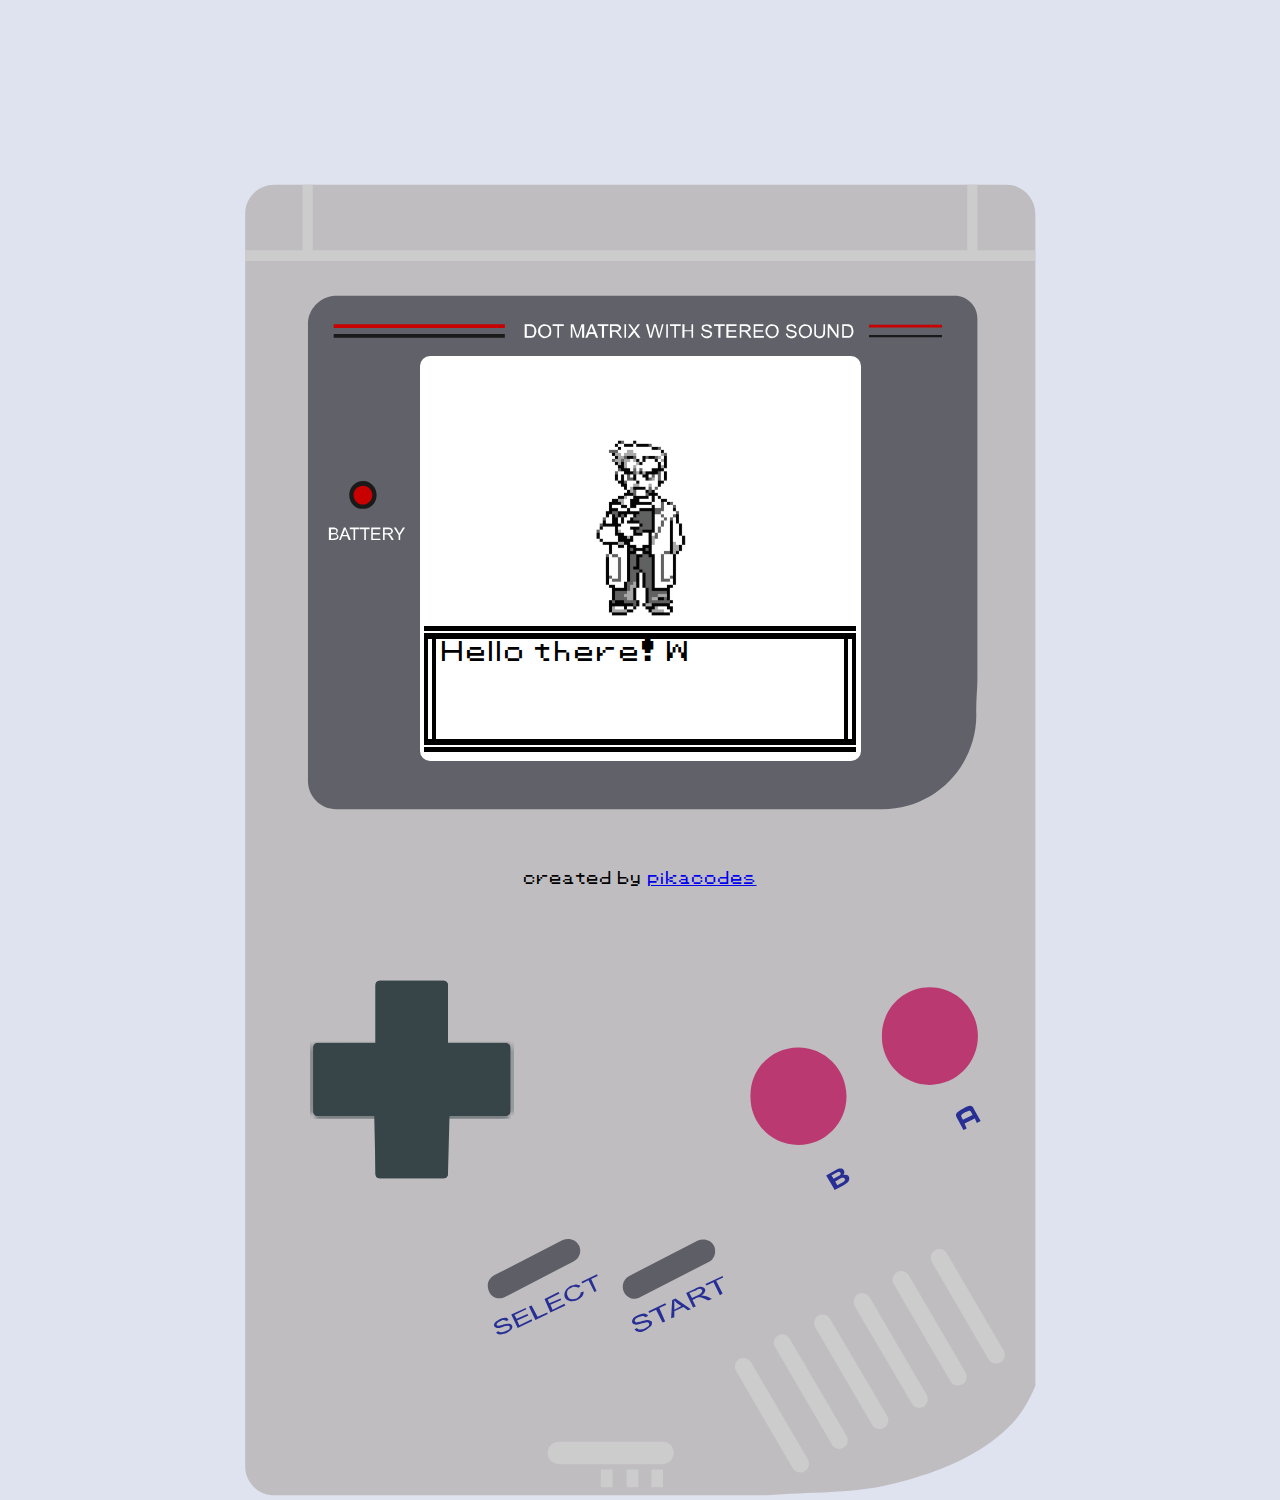
==== pokemon-quiz/index.html @ 75be89a3 "Add files via upload" ====
<!DOCTYPE html>
<html lang="en">

<head>
    <meta charset="UTF-8">
    <meta http-equiv="X-UA-Compatible" content="IE=edge">
    <meta name="viewport" content="width=device-width, initial-scale=1.0">
    <meta name="description" content="Perfect Pokémon Match Quiz - Find out which Gen 1 Pokémon best suits your personality!">
    <meta property="og:title" content="Perfect Pokémon Match Quiz!">
    <meta property="og:description" content="Find out which of the 151 Gen 1 Pokémon best suits your personality!">
    <meta property="og:type" content="website">
    <meta property="og:url" content="https://pikacodes.io/pokemon-quiz">
    <meta property="og:image" content="./assets/pokemon-thumb.jpg">
    <meta property="twitter:image" content="./assets/pokemon-thumb.jpg">
    <meta property="twitter:title" content="Take the Pokémon Match Personality Quiz">
    <title>Pokémon Match Quiz</title>
    <link rel="stylesheet" href="../style.css">
</head>

<body>
    <div class="gameboy-container">
        <svg version="1.2" xmlns="http://www.w3.org/2000/svg" viewBox="0 0 151 246" class="gameboy">
            <title>Gameboy</title>
            <defs>
                <image width="38" height="15" id="img1"
                    href="[data-uri]" />
            </defs>
            <style>
                .s0 {
                    fill: #bfbdc0
                }

                .s1 {
                    fill: #616169
                }

                .s2 {
                    fill: #cccccc
                }

                .s3 {
                    fill: #5e5e66
                }

                .s4 {
                    fill: #bb3971
                }

                .s5 {
                    fill: #374549
                }

                .s6 {
                    fill: #1a1a1a
                }

                .s7 {
                    fill: #c80000
                }

                .s8 {
                    fill: #bfcf04
                }

                .s9 {
                    fill: #ffffff
                }

                .s10 {
                    fill: #272f95
                }
            </style>
            <g id="layer1">
                <path id="path46" class="s0"
                    d="m7.4 0.9h136.4c3 0 5.4 2.4 5.4 5.4v218.5c-2 4.8-4.1 7.2-7.3 9.7-5.4 4.3-12.3 6.8-19 8.5-7.7 2-15.9 1.5-23.9 2.2h-91.6c-3.1 0-5.5-2.4-5.5-5.4v-233.5c0-3 2.4-5.4 5.5-5.4z" />
                <path id="path48" class="s1"
                    d="m17.7 21.7c-2.4 0.6-4.1 2.7-4.1 5.2v85.1c0 2.9 2.3 5.3 5.3 5.3h101.8c9.7 0 17.5-7.9 17.5-17.6-0.1-2.2 0.2-4.7 0.2-6.8v-67.1c0-2.3-1.9-4.2-4.2-4.2h-114.6c-0.7 0-1.3 0-1.9 0.1z" />
                <path id="path1748" class="s2"
                    d="m12.6 0.9v12.2h-10.7v2h147.3v-2h-10.8v-12.2h-1.9v12.2h-122v-12.2zm118.7 198.4q-0.4 0-0.8 0.2c-0.8 0.5-1 1.4-0.6 2.2l10.6 18.2c0.5 0.7 1.5 1 2.2 0.5 0.8-0.4 1-1.4 0.6-2.2l-10.6-18.1c-0.3-0.5-0.8-0.8-1.4-0.8zm-7.1 4.1q-0.4 0-0.8 0.2c-0.8 0.5-1.1 1.5-0.6 2.2l10.6 18.2c0.5 0.7 1.4 1 2.2 0.5 0.8-0.4 1-1.4 0.6-2.2l-10.6-18.1c-0.3-0.5-0.8-0.8-1.4-0.8zm-7.3 4.1q-0.4 0-0.8 0.2c-0.7 0.5-1 1.5-0.6 2.2l10.7 18.2c0.4 0.8 1.4 1 2.2 0.6 0.7-0.5 1-1.5 0.5-2.3l-10.6-18.1c-0.3-0.5-0.8-0.8-1.4-0.8zm-7.3 4q-0.5 0-0.9 0.2c-0.7 0.5-1 1.5-0.5 2.2l10.6 18.2c0.4 0.7 1.4 1 2.2 0.5 0.8-0.4 1-1.4 0.6-2.2l-10.7-18.1c-0.2-0.5-0.8-0.8-1.3-0.8zm-7.5 3.7q-0.5 0-0.9 0.2c-0.7 0.5-1 1.5-0.5 2.2l10.6 18.2c0.4 0.7 1.4 1 2.2 0.5 0.7-0.4 1-1.4 0.5-2.2l-10.6-18.1c-0.3-0.5-0.8-0.8-1.3-0.8zm-7.3 4.4q-0.4 0-0.8 0.2c-0.8 0.5-1 1.4-0.6 2.2l10.6 18.2c0.5 0.7 1.5 1 2.2 0.5 0.8-0.4 1-1.4 0.6-2.2l-10.6-18.1c-0.3-0.5-0.8-0.8-1.4-0.8zm-34.4 15.6q-0.4 0-0.8 0.1-0.4 0.2-0.7 0.5-0.3 0.3-0.5 0.7-0.1 0.4-0.1 0.8 0 0.4 0.1 0.8 0.2 0.4 0.5 0.7 0.3 0.3 0.7 0.4 0.4 0.2 0.8 0.2h19.3q0.4 0 0.8-0.2 0.4-0.1 0.7-0.4 0.3-0.3 0.4-0.7 0.2-0.4 0.2-0.8 0-0.4-0.2-0.8-0.1-0.4-0.4-0.7-0.3-0.3-0.7-0.5-0.4-0.1-0.8-0.1zm7.8 5.2v3.3h2.2v-3.3zm4.8 0v3.3h2.2v-3.3zm4.6 0v3.3h2.2v-3.3z" />
                <path id="path1736" class="s3"
                    d="m62.1 197.4q-0.5 0-1 0.2l-12.8 6.6c-1.1 0.6-1.5 1.9-0.9 3.1 0.5 1.1 1.9 1.5 3 0.9l12.7-6.6c1.1-0.5 1.6-1.9 1-3-0.4-0.8-1.2-1.2-2-1.2zm25.2 0.1q-0.6 0-1 0.2l-12.8 6.6c-1.1 0.6-1.5 1.9-1 3 0.6 1.2 1.9 1.6 3 1l12.8-6.6c1.1-0.5 1.5-1.9 1-3-0.4-0.8-1.2-1.2-2-1.2z" />
                <path id="button-b" class="s4"
                    d="m105 161.7c-4.9 0-9 4-8.9 9.1-0.1 5 3.9 9.1 8.9 9.1 5 0 9-4.1 9-9.1 0-5-4-9.1-9-9.1z" />
                <path id="button-a" class="s4"
                    d="m129.5 150.5c-4.9 0-9 4.1-8.9 9.1-0.1 5 4 9.1 8.9 9.1 5 0 9-4.1 9-9.1 0-5-4-9.1-9-9.1z" />
                <path id="buttonback" class="s5"
                    d="m27 149.3c-0.5 0-0.8 0.3-0.8 0.8v10.8h-10.8c-0.4 0-0.8 0.4-0.8 0.8v12c0 0.4 0.4 0.8 0.8 0.8h10.8v10.8c0 0.5 0.3 0.8 0.8 0.8h11.9c0.4 0 0.8-0.3 0.8-0.8v-10.8h10.7c0.5 0 0.9-0.4 0.9-0.8v-12c0-0.4-0.4-0.8-0.9-0.8h-10.7v-10.8c0-0.5-0.4-0.8-0.8-0.8z" />
                <path id="inactive-btns" fill-rule="evenodd" class="s5"
                    d="m40.7 160.9h-25.3c-0.4 0-0.8 0.4-0.8 0.8v12c0 0.4 0.4 0.8 0.8 0.8h25.4m-1.1 0h10.7c0.5 0 0.9-0.4 0.9-0.8v-12c0-0.4-0.4-0.8-0.9-0.8h-10.7" />
                <path id="button-up" class="s5"
                    d="m39.7 160.9v-10.8c0-0.5-0.4-0.8-0.8-0.8h-11.9c-0.5 0-0.8 0.3-0.8 0.8v10.8" />
                <path id="button-down" class="s5"
                    d="m39.8 172c0 2.5-13.9-0.9-13.9-0.1l0.3 13.4c0 0.5 0.3 0.8 0.8 0.8h11.9c0.4 0 0.8-0.3 0.8-0.8l0.3-11.2" />
                <use id="bts-filler" href="#img1" x="14" y="160" />
                <path id="Shape 1" class="s5" d="m20 161h26v13h-26z" />
                <path id="path1786" class="s6"
                    d="m18.4 28.7v0.7h31.9v-0.7zm99.8 0.2v0.4h13.6v-0.4zm-94.3 27.2c-1.5 0-2.6 1.2-2.6 2.6 0 1.5 1.1 2.6 2.5 2.6 1.5 0 2.6-1.1 2.6-2.6 0-1.4-1.1-2.6-2.5-2.6z" />
                <path id="path1726" class="s7"
                    d="m18.4 26.9v0.7h31.9v-0.7zm99.8 0.1v0.5h13.6v-0.5zm-94.3 30c-1 0-1.8 0.8-1.8 1.7 0 1 0.8 1.8 1.7 1.8 1 0 1.8-0.8 1.8-1.8 0-0.9-0.8-1.7-1.7-1.7z" />
                <path id="path1724" class="s8"
                    d="m39.2 33h73.7c1.3 0 2.4 1.1 2.4 2.4v67.9c0 1.3-1.1 2.4-2.4 2.4h-73.7c-1.4 0-2.4-1.1-2.4-2.4v-67.9c0-1.3 1-2.4 2.4-2.4z" />
                <path id="path872" fill-rule="evenodd" class="s9"
                    d="m58.2 27c0.3 0.1 0.6 0.3 0.7 0.7 0.1 0.4 0.1 0.9-0.1 1.3-0.3 0.3-0.8 0.5-1.2 0.5-0.4-0.1-0.8-0.4-1-0.8q-0.1-0.2-0.1-0.5c0-0.4 0.1-0.8 0.4-1 0.2-0.2 0.5-0.3 0.8-0.3q0.3 0 0.5 0.1zm42.4 0c0.3 0.1 0.6 0.3 0.7 0.7 0.1 0.4 0.1 0.9-0.2 1.3-0.2 0.3-0.7 0.5-1.2 0.5-0.4-0.1-0.7-0.4-0.9-0.8q-0.1-0.2-0.1-0.5c0-0.4 0.1-0.8 0.4-1 0.2-0.2 0.5-0.3 0.8-0.3q0.2 0 0.5 0.1zm6.2 0c0.3 0.1 0.5 0.3 0.7 0.7 0.1 0.4 0.1 0.9-0.2 1.3-0.2 0.3-0.7 0.5-1.2 0.5-0.4-0.1-0.8-0.4-0.9-0.8q-0.1-0.2-0.1-0.5c0-0.4 0.1-0.8 0.4-1 0.2-0.2 0.5-0.3 0.8-0.3q0.2 0 0.5 0.1zm-18.4 0c0.3 0.1 0.5 0.3 0.5 0.6 0 0.1-0.1 0-0.1 0l-0.3 0.1c0-0.2-0.1-0.4-0.3-0.5q-0.3-0.1-0.6 0c-0.2 0.1-0.3 0.3-0.3 0.4 0.1 0.2 0.3 0.3 0.4 0.3 0.3 0.1 0.7 0.1 0.9 0.3q0.5 0.2 0.3 0.6c0 0.3-0.2 0.5-0.5 0.6q-0.4 0.2-0.9 0c-0.2-0.1-0.5-0.3-0.6-0.6q0-0.1 0-0.2 0.2 0 0.3 0c0 0.2 0.1 0.4 0.3 0.5 0.3 0.1 0.6 0.1 0.8 0 0.2-0.1 0.4-0.2 0.3-0.4 0-0.2-0.2-0.3-0.4-0.3q-0.4-0.1-0.9-0.3c-0.2-0.1-0.3-0.3-0.3-0.5 0-0.3 0.2-0.6 0.5-0.6q0.2-0.1 0.4-0.1 0.3 0 0.5 0.1zm15.8 0c0.2 0.1 0.4 0.3 0.4 0.6 0.1 0.1 0 0-0.1 0l-0.2 0.1c0-0.2-0.1-0.4-0.3-0.5q-0.3-0.1-0.6 0c-0.2 0.1-0.3 0.3-0.3 0.4 0.1 0.2 0.3 0.3 0.4 0.3 0.3 0.1 0.6 0.1 0.9 0.3 0.2 0.1 0.4 0.3 0.3 0.6 0 0.3-0.2 0.5-0.5 0.6q-0.4 0.2-0.9 0-0.4-0.1-0.6-0.6 0-0.1 0-0.2 0.1 0 0.3 0c0 0.2 0.1 0.4 0.3 0.5 0.2 0.1 0.5 0.1 0.8 0 0.2-0.1 0.3-0.2 0.3-0.4 0-0.2-0.2-0.3-0.4-0.3q-0.4-0.1-0.9-0.3c-0.2-0.1-0.3-0.3-0.3-0.5 0-0.3 0.2-0.6 0.4-0.6q0.3-0.1 0.5-0.1 0.2 0 0.5 0.1zm-49.1-0.1c0.3 0 0.6 0.1 0.7 0.3 0.3 0.3 0.4 0.7 0.4 1.1-0.1 0.4-0.2 0.7-0.5 1-0.3 0.1-0.6 0.1-0.9 0.1h-0.8v-2.5q0.6 0 1.1 0zm6.2 0v0.3h-0.9v2.2h-0.3v-2.2h-0.9v-0.3zm1.8 0l0.6 1.8q0.1 0.2 0.2 0.4 0-0.2 0.1-0.4l0.6-1.8h0.5v2.5h-0.4v-2.1l-0.7 2.1h-0.3l-0.8-2.1v2.1h-0.3v-2.5zm3.6 0l1 2.5h-0.4l-0.3-0.7h-1l-0.3 0.7h-0.4l1-2.5zm2.9 0v0.3h-0.8v2.2h-0.4v-2.2h-0.8v-0.3zm1.6 0c0.2 0 0.5 0.1 0.6 0.3 0.3 0.2 0.2 0.7-0.1 0.9q-0.2 0.2-0.4 0.2c0.2 0.1 0.4 0.4 0.5 0.6l0.4 0.5h-0.4q-0.3-0.5-0.6-0.9c-0.1-0.1-0.3-0.2-0.5-0.2q-0.2 0-0.4 0v1.1h-0.4v-2.5q0.7 0 1.3 0zm1.7 0v2.5h-0.3v-2.5zm0.8 0l0.5 0.7q0.1 0.2 0.2 0.3 0.1-0.2 0.2-0.3l0.5-0.7h0.4l-0.9 1.2 1 1.3h-0.5l-0.6-0.9q-0.1 0-0.1-0.1-0.1 0.1-0.1 0.2l-0.7 0.8h-0.4l1-1.3-0.9-1.2zm3.3 0l0.4 1.7q0 0.2 0.1 0.5 0.1-0.4 0.1-0.5l0.5-1.7h0.4l0.4 1.3q0.1 0.5 0.2 0.9 0-0.3 0.1-0.6l0.4-1.6h0.3l-0.7 2.5h-0.3l-0.5-1.9q-0.1-0.2-0.1-0.3-0.1 0.2-0.1 0.3l-0.5 1.9h-0.4l-0.7-2.5zm3.7 0v2.5h-0.3v-2.5zm2.4 0v0.3h-0.9v2.2h-0.3v-2.2h-0.8v-0.3zm0.7 0v1.1h1.3v-1.1h0.3v2.5h-0.3v-1.2h-1.3v1.2h-0.4v-2.5zm7.5 0v0.3h-0.8v2.2h-0.4v-2.2h-0.8v-0.3zm2.2 0v0.3h-1.5v0.8h1.4v0.3h-1.4v0.8h1.5v0.3h-1.9v-2.5zm1.8 0c0.3 0 0.5 0.1 0.7 0.3 0.2 0.2 0.2 0.7-0.1 0.9q-0.2 0.2-0.5 0.2c0.3 0.1 0.4 0.4 0.6 0.6l0.3 0.5h-0.4q-0.3-0.5-0.6-0.9c-0.1-0.1-0.3-0.2-0.5-0.2q-0.2 0-0.4 0v1.1h-0.3v-2.5q0.6 0 1.2 0zm3.2 0v0.3h-1.5v0.8h1.4v0.3h-1.4v0.8h1.6v0.3h-1.9v-2.5zm9.8 0q0 0.8 0 1.6c0 0.2 0 0.4 0.2 0.5 0.2 0.2 0.5 0.2 0.7 0.1 0.2 0 0.3-0.1 0.4-0.3 0.1-0.2 0-0.5 0.1-0.8v-1.1h0.3q0 0.8 0 1.6c0 0.2-0.1 0.5-0.3 0.7-0.2 0.2-0.6 0.3-0.9 0.3-0.2-0.1-0.5-0.2-0.7-0.4-0.2-0.3-0.1-0.6-0.1-1v-1.2zm2.6 0l1.3 2v-2h0.3v2.5h-0.3l-1.4-1.9v1.9h-0.3v-2.5zm3.4 0c0.2 0 0.5 0.1 0.7 0.3 0.2 0.3 0.3 0.7 0.3 1.1 0 0.4-0.2 0.7-0.5 1-0.2 0.1-0.6 0.1-0.9 0.1h-0.7v-2.5q0.5 0 1.1 0zm-57.3 0.7c-0.1 0.2-0.1 0.4-0.1 0.6 0 0.3 0.1 0.7 0.4 0.8 0.3 0.3 0.9 0.2 1.1-0.1 0.2-0.3 0.3-0.7 0.2-1 0-0.3-0.2-0.5-0.5-0.7q-0.1 0-0.3 0 0 0-0.1 0c-0.3 0-0.5 0.1-0.7 0.4zm42.4 0c-0.1 0.2-0.1 0.4-0.2 0.6 0 0.3 0.2 0.7 0.4 0.8 0.4 0.3 0.9 0.2 1.2-0.1 0.2-0.3 0.2-0.7 0.2-1-0.1-0.3-0.2-0.5-0.5-0.7q-0.1 0-0.3 0-0.1 0-0.1 0c-0.3 0-0.6 0.1-0.7 0.4zm6.2 0c-0.1 0.2-0.2 0.4-0.2 0.6 0 0.3 0.1 0.7 0.4 0.8 0.4 0.3 0.9 0.2 1.2-0.1 0.2-0.3 0.2-0.7 0.2-1-0.1-0.3-0.2-0.5-0.5-0.7q-0.2 0-0.3 0-0.1 0-0.1 0c-0.3 0-0.6 0.1-0.7 0.4zm-39.3 0.1l-0.3 0.7h0.9l-0.3-0.7q-0.1-0.3-0.2-0.5 0 0.2-0.1 0.5zm4.4-0.5h-0.5v0.8q0.5 0 0.9 0c0.2 0 0.4 0 0.4-0.2 0.1-0.2 0.1-0.5-0.2-0.5q-0.1-0.1-0.3-0.1-0.1 0-0.3 0zm24.2 0h-0.5v0.8q0.4 0 0.8 0c0.2 0 0.4 0 0.5-0.2 0.1-0.2 0-0.5-0.2-0.5q-0.2-0.1-0.3-0.1-0.2 0-0.3 0zm-40.3 0h-0.2v1.9q0.4 0 0.7 0c0.2 0 0.5-0.1 0.6-0.3 0.1-0.2 0.1-0.6 0.1-0.9 0-0.3-0.2-0.6-0.5-0.6q-0.2-0.1-0.4-0.1-0.1 0-0.3 0zm59.1 0h-0.2v1.9q0.4 0 0.8 0c0.2 0 0.4-0.1 0.5-0.3 0.1-0.2 0.2-0.6 0.1-0.9 0-0.3-0.2-0.6-0.5-0.6q-0.1-0.1-0.3-0.1-0.2 0-0.4 0zm-95.2 37.6c0.2 0.1 0.4 0.1 0.6 0.3 0.1 0.2 0.1 0.5-0.1 0.7 0 0.1-0.2 0.1-0.2 0.1 0.3 0.1 0.4 0.3 0.5 0.5 0 0.2-0.1 0.6-0.4 0.6-0.3 0.1-0.6 0.1-0.8 0.1h-0.6v-2.3q0.5 0 1 0zm2.1 0l1 2.3h-0.4l-0.3-0.7h-0.9l-0.3 0.7h-0.3l0.9-2.3zm2.6 0v0.3h-0.8v2h-0.3v-2h-0.7v-0.3zm1.9 0v0.3h-0.7v2h-0.3v-2h-0.8v-0.3zm2 0v0.3h-1.4v0.7h1.3v0.3h-1.3v0.8h1.4v0.2h-1.7v-2.3zm1.6 0c0.2 0.1 0.5 0.1 0.6 0.3 0.2 0.2 0.2 0.6-0.1 0.8q-0.2 0.2-0.4 0.2c0.2 0.1 0.4 0.3 0.5 0.5q0.2 0.3 0.3 0.5h-0.4c-0.1-0.3-0.3-0.5-0.5-0.8-0.1-0.1-0.2-0.2-0.4-0.2q-0.2 0-0.4 0v1q-0.1 0-0.3 0v-2.3q0.6 0 1.1 0zm1.3 0l0.4 0.7q0.1 0.2 0.2 0.4 0.2-0.2 0.3-0.4l0.4-0.7h0.4l-0.9 1.4v0.9h-0.3v-0.9l-0.9-1.4zm-9.6 0.7l-0.3 0.7h0.8l-0.2-0.6q-0.1-0.3-0.2-0.5 0 0.2-0.1 0.4zm8-0.4h-0.5q0 0.4 0 0.7 0.4 0.1 0.8 0c0.2 0 0.3 0 0.4-0.2 0.1-0.1 0-0.4-0.2-0.5q-0.1 0-0.2 0-0.2 0-0.3 0zm-10.3 0h-0.2v0.7q0.3 0 0.7 0c0.1 0 0.3-0.1 0.3-0.2 0-0.2 0-0.4-0.2-0.5q-0.1 0-0.3 0-0.2 0-0.3 0zm-0.2 1.8q0.4 0 0.7-0.1c0.2 0 0.3 0 0.4-0.2 0.1-0.2 0-0.4-0.2-0.5-0.2-0.1-0.4 0-0.6 0h-0.3z" />
                <path id="path980" fill-rule="evenodd" class="s10"
                    d="m137.7 173.1c0.5 0.9 1.3 2.3 1.3 2.3l-0.7 0.4-0.4-0.9-0.1 0.1-1.8 0.9 0.4 0.9-0.6 0.3c0 0-0.8-1.5-1.3-2.4-0.3-0.6 0.1-0.9 0.7-1.3q0.3-0.2 0.6-0.3c0.5-0.3 0.9-0.5 1.3-0.5 0.2 0 0.5 0.2 0.6 0.5zm-1.3 0.6q-0.2 0-0.3 0.1-0.1 0.1-0.3 0.2c-0.3 0.2-0.5 0.4-0.4 0.6l0.3 0.6 1.8-0.9-0.3-0.6q-0.1-0.2-0.3-0.2-0.2 0-0.5 0.2zm-23.3 10.6c0.3 0.1 0.5 0.4 0.5 0.7q0 0.3-0.2 0.5c0.3-0.1 0.7-0.1 0.9 0.1 0.3 0.3 0.3 0.8 0 1.2-0.3 0.3-0.7 0.5-1 0.7q-0.8 0.4-1.5 0.8-0.8-1.4-1.6-2.7 1-0.6 1.9-1.1c0.2-0.1 0.5-0.2 0.8-0.2q0.1 0 0.2 0zm-0.8 0.7q-0.5 0.3-1.1 0.6 0.2 0.3 0.4 0.6c0.4-0.2 0.7-0.4 1.1-0.6 0.1-0.1 0.3-0.3 0.2-0.5q-0.1-0.1-0.3-0.2-0.1 0-0.3 0.1zm0.8 1c-0.3 0.2-0.7 0.4-1 0.6q-0.1 0-0.2 0.1 0.2 0.4 0.4 0.7 0.6-0.3 1.1-0.6c0.2-0.2 0.4-0.4 0.3-0.6-0.1-0.1-0.3-0.2-0.4-0.2q-0.1 0-0.2 0zm-45.5 18.3l-1.2 0.6 1 2.2-0.4 0.2-1.1-2.2-1.2 0.6-0.1-0.3 2.9-1.4zm23.4 0.3l-1.3 0.6 1.2 2.4-0.5 0.3-1.2-2.4-1.3 0.6-0.2-0.3 3.2-1.5zm-27.3 1.3q0.2 0.1 0.4 0.1c0.1 0.1 0.3 0.1 0.3 0.2q-0.2 0.2-0.4 0.3c-0.2-0.2-0.6-0.2-0.9-0.2-0.3 0.1-0.7 0.3-1 0.6-0.2 0.2-0.2 0.5-0.2 0.8 0.1 0.4 0.3 0.8 0.7 0.9 0.3 0.1 0.7 0 1.1-0.1 0.3-0.2 0.7-0.5 0.7-0.9q0.1-0.1 0-0.2 0.3-0.1 0.6-0.2 0 0.8-0.6 1.2c-0.3 0.3-0.8 0.5-1.3 0.6-0.4 0.1-0.9 0-1.3-0.3-0.4-0.3-0.5-0.9-0.3-1.4 0.2-0.5 0.6-0.8 1-1.1 0.4-0.1 0.7-0.2 1-0.3q0.1 0 0.2 0zm23.5 0.5c0.4 0.1 0.6 0.5 0.4 0.8-0.1 0.4-0.4 0.6-0.8 0.8 0.5-0.1 0.9 0.1 1.3 0.2q0.4 0.2 0.8 0.4l-0.7 0.3c-0.4-0.2-0.9-0.4-1.4-0.6-0.2 0-0.5 0-0.8 0.1q-0.3 0.2-0.7 0.4l0.6 1.2-0.5 0.2-1.3-2.7q0.5-0.3 1-0.5 0.5-0.2 1-0.5c0.2-0.1 0.5-0.2 0.8-0.2q0.2 0 0.3 0.1zm-1.3 0.6q-0.2 0.1-0.3 0.1l-0.9 0.4 0.5 0.9q0.7-0.3 1.3-0.6c0.3-0.2 0.6-0.4 0.6-0.7 0-0.2-0.2-0.4-0.4-0.4-0.3 0-0.6 0.2-0.8 0.3zm-25.4 0.6l-2.2 1.1 0.3 0.7 2.1-0.9 0.1 0.3-2 0.9 0.4 0.9 2.2-1.1 0.2 0.3-2.8 1.3-1.1-2.5 2.6-1.3zm24.5 2.9l-0.6 0.2-0.8-0.6-1.7 0.8v1.1l-0.6 0.2 0.2-3.4 0.6-0.3zm-3.1-0.9v1l1.3-0.7-0.8-0.5q-0.3-0.3-0.5-0.5 0 0.3 0 0.7zm-1.5 0.1l-1.3 0.6 1.1 2.5-0.5 0.2-1.2-2.4-1.3 0.6-0.1-0.3 3.1-1.5zm-24 2.2l1.8-0.8 0.1 0.3-2.3 1.1-1.2-2.5 0.5-0.2zm-2.1-1.4l-2.2 1.1 0.4 0.7 2-0.9 0.2 0.3-2.1 0.9 0.4 0.9 2.3-1.1 0.1 0.3-2.7 1.3-1.2-2.5 2.7-1.2zm22.5 1c0.1 0.1 0.3 0.2 0.1 0.3q-0.2 0.1-0.4 0.2c-0.2-0.2-0.5-0.3-0.7-0.2q-0.6 0.1-1 0.4c-0.2 0.2-0.4 0.4-0.2 0.6 0.1 0.2 0.3 0.2 0.5 0.1 0.6-0.1 1.1-0.3 1.7-0.4 0.3 0 0.7 0.1 0.9 0.3 0.1 0.4 0 0.8-0.3 1q-0.6 0.6-1.5 0.9c-0.4 0.1-0.9 0.1-1.2-0.2q-0.2-0.1-0.2-0.2 0.2-0.2 0.4-0.3c0.2 0.2 0.4 0.3 0.7 0.3 0.5 0 0.9-0.2 1.3-0.5 0.2-0.1 0.4-0.4 0.3-0.6-0.1-0.2-0.4-0.3-0.6-0.2-0.6 0.1-1.1 0.3-1.8 0.4-0.3 0-0.6-0.1-0.7-0.3-0.2-0.3 0-0.7 0.2-1q0.4-0.3 0.9-0.5 0.3-0.1 0.5-0.2 0.3-0.1 0.5-0.1 0.3 0 0.6 0.2zm-25.8 1q-0.2 0.1-0.4 0.2c-0.2-0.2-0.5-0.2-0.7-0.2q-0.5 0.2-0.9 0.5c-0.1 0.1-0.3 0.3-0.2 0.5 0.1 0.1 0.3 0.1 0.4 0.1 0.6-0.1 1.1-0.4 1.7-0.4 0.3 0 0.6 0 0.7 0.3 0.2 0.2 0.1 0.6-0.1 0.8-0.4 0.4-0.9 0.7-1.4 0.8-0.4 0.1-0.8 0.2-1.2 0q-0.1-0.1-0.2-0.3 0.2-0.1 0.4-0.2c0.2 0.2 0.4 0.2 0.6 0.2 0.4 0 0.8-0.2 1.2-0.4 0.2-0.1 0.4-0.3 0.3-0.6 0-0.2-0.2-0.2-0.4-0.2-0.4 0-0.8 0.2-1.2 0.3-0.3 0.1-0.7 0.2-1 0-0.2-0.1-0.4-0.3-0.3-0.6 0.1-0.3 0.4-0.6 0.7-0.7 0.4-0.3 0.9-0.5 1.4-0.5 0.2 0 0.5 0.1 0.6 0.4z" />
            </g>
        </svg>
        <div id="quiz-container" class="quiz-body">
            <img src="../assets/oak.png" alt="Professor Oak" class="quiz-image oak fade-in fade-out">
            <div id="dialogue-container" class="text-box final-message" tabindex="0">
                <p id="dialogue-text"></p>
            </div>
            <form id="quiz-form" class="fade-out" style="display: none;">
                <div id="questions-container" class="question-text fade-out">
                    <!-- Questions go here -->
                </div>
            </form>
            <p id="question-counter" class="fade-out"></p>
            <div id="pokemon-result" class="quiz-result" style="display: none;">
                <div class="text-box">
                    <p id="final-message">Your ideal Pokémon is... </p>
                </div>
                <div class="pokemon-display">
                    <p id="pokemon-name"></p>
                    <img id="pokemon-image" src="" alt="" />
                </div>
            </div>
        </div>
        <div id="credits-container" class="share">
            <p>created by <a href="https://instagram.com/pikacodes" target="_blank">pikacodes</a></p>
            <button id="share-button" class="share-btn" style="display: none;">tweet your results</button>
        </div>
    </div>
    <script type="module" src="../script.js"></script>
</body>

</html>
---- style.css ----
@font-face {
    font-family: 'Pokemon Classic';
    src: url('./assets/Pokemon-Font.ttf');
}

body {
    display: flex;
    width: 100vw;
    height: 100vh;
    background-color: #DFE2EF;
    overflow-y: hidden;
    font-family: 'Pokemon Classic';
}
.gameboy {
    position: absolute;
    top: 20vmin;
    left: 0;
    right: 0;
    margin-left: auto;
    margin-right: auto;
    max-width: 90vmin;
    height: auto;
}

/* Image Fade-In */

.fade-in {
    animation: fadeIn 1s;
}

@keyframes fadeIn {
    from {
        opacity: 0;
    }
    to {
        opacity: 1;
    }
}

/* Quiz */

.quiz-body {
    position: absolute;
    background-color: #FFFFFF;
    top: 39.5vmin;
    height: 45vmin;
    width: 49vmin;
    border-radius: 10px;
    left: 0;
    margin-left: auto;
    margin-right: auto;
    right: 0;
}

#quiz-container {
    display: flex;
    flex-direction: column;
}

.quiz-image {
    position: relative;
    height: 20vmin;
    align-self: center;
    top: 20%;
}

.text-box {
    width: 98%;
}

#questions-container {
    width: 94.5%;
}

#question-counter {
    position: absolute;
    top: 0;
    left: 50%;
    transform: translateX(-50%);
}

.text-box,
#questions-container,
.custom-options {
    position: absolute;
    height: 14vmin;
    align-self: start;
    bottom: 0;
    margin-left: 0.5vmin;
    margin-bottom: 1vmin;
    box-shadow: 
        /* top */
        inset 0 5px black,
        inset 0 7px white,
        inset 0 13px black,
        /* bottom */
        inset 0 -5px black,
        inset 0 -7px white,
        inset 0 -13px black,
        /* sides */
        inset 4px 0 black,
        inset 8px 0 white,
        inset 12px 0 black,
        inset -4px 0 black,
        inset -8px 0 white,
        inset -12px 0 black;
}

#dialogue-text {
    cursor: pointer;
    outline: none;

    position: relative;
    margin-top: -0.5px;
    font-size: 2.5vmin;
    padding-left: 2vmin;
    padding-top: 0.5vmin;
}

.question-text {
    position: relative;
    margin-top: -0.5px;
    font-size: 2.5vmin;
    padding-left: 2vmin;
}

/* question answer options */

.custom-options {
    display: flex;
    background-color: #FFFFFF;
    flex-direction: column;
    border: 1px solid black;
    width: 89%;
    margin-left: -2vmin;
    margin-bottom: 15vmin;
    height: 23vmin;
    padding-left: 5vmin;
}

.custom-option {
    cursor: pointer;
    padding-top: 0.2vmin;
}

.custom-option:hover::after,
.custom-option:focus::after,
.custom-option.selected::after {
    content: '▶';
    position: absolute;
    left: 0;
    font-size: 2.5vmin;
    padding-left: 1.5vmin;
}

.custom-option:active {
    opacity: 0.5;
}

/* Pokémon Result */
.quiz-result {
    display: flex;
    width: 100%;
    height: 100%;
}

#final-message {
    font-size: 2.5vmin;
    padding-left: 2vmin;
}

.pokemon-display {
    display: flex;
    flex-direction: column;
    align-items: center;
    justify-content: center;
}

#pokemon-name {
    position:absolute;
    left: 50%;
    -webkit-transform: translateX(-50%);
    transform: translateX(-50%);
    top: 0;
    font-size: 2vmin;
}

#pokemon-image {
    height: 20vmin;
    width: auto;
    margin-top: 6vmin;
}

#pokemon-name,
#pokemon-image {
    animation: fadeIn 5s;
}

/* Credits and Share */

#credits-container {
    position: absolute;
    display: flex;
    flex-direction: column;
    bottom: 0;
    left: 0;
    right: 0;
    margin-left: auto;
    margin-right: auto;
    text-align: center;
    font-size: 1.5vmin;
}

#share-button {
    border: none;
    text-decoration: underline;
    font-family: 'Pokemon Classic';
    background: none;
    color: #272f95;
    cursor: pointer;
    width: 100%;
}

/* small screen adjustments */

@media only screen and (max-width: 600px) {
.text-box,
#questions-container,
.custom-options {
    position: absolute;
    height: 14vmin;
    align-self: start;
    bottom: 0;
    margin-left: 0.5vmin;
    margin-bottom: 1vmin;
    z-index: 1;
    box-shadow: 
        /* top */
        inset 0 2px black,
        inset 0 5px white,
        /* bottom */
        inset 0 -2px black,
        /* sides */
        inset 2px 0 black,
        inset -2px 0 black
}
.custom-options {
    display: flex;
    background-color: #FFFFFF;
    flex-direction: column;
    border: 1px solid black;
    width: 89%;
    margin-left: -2vmin;
    margin-bottom: 15vmin;
    height: 23vmin;
    padding-left: 5vmin;
}
.pokemon-display {
    display: flex;
    flex-direction: column;
    align-items: center;
    justify-content: center;
}

#pokemon-name {
    position: absolute;
    top: 0;
    left: 50%;
    -webkit-transform: translateX(-50%);
    transform: translateX(-50%);
    font-size: 2vmin;
}

#pokemon-image {
    position: relative;
    height: 20vmin;
    width: auto;
    transform: translateY(15%);
    z-index: 0;
}

#question-counter {
    position: absolute;
    top: -0;
    left: 50%;
    transform: translateX(-50%);
    font-size: 2vmin;
    width: 100%;
    padding-left: 2vmin;
}

.custom-option:active {
    text-decoration: underline;
}
}
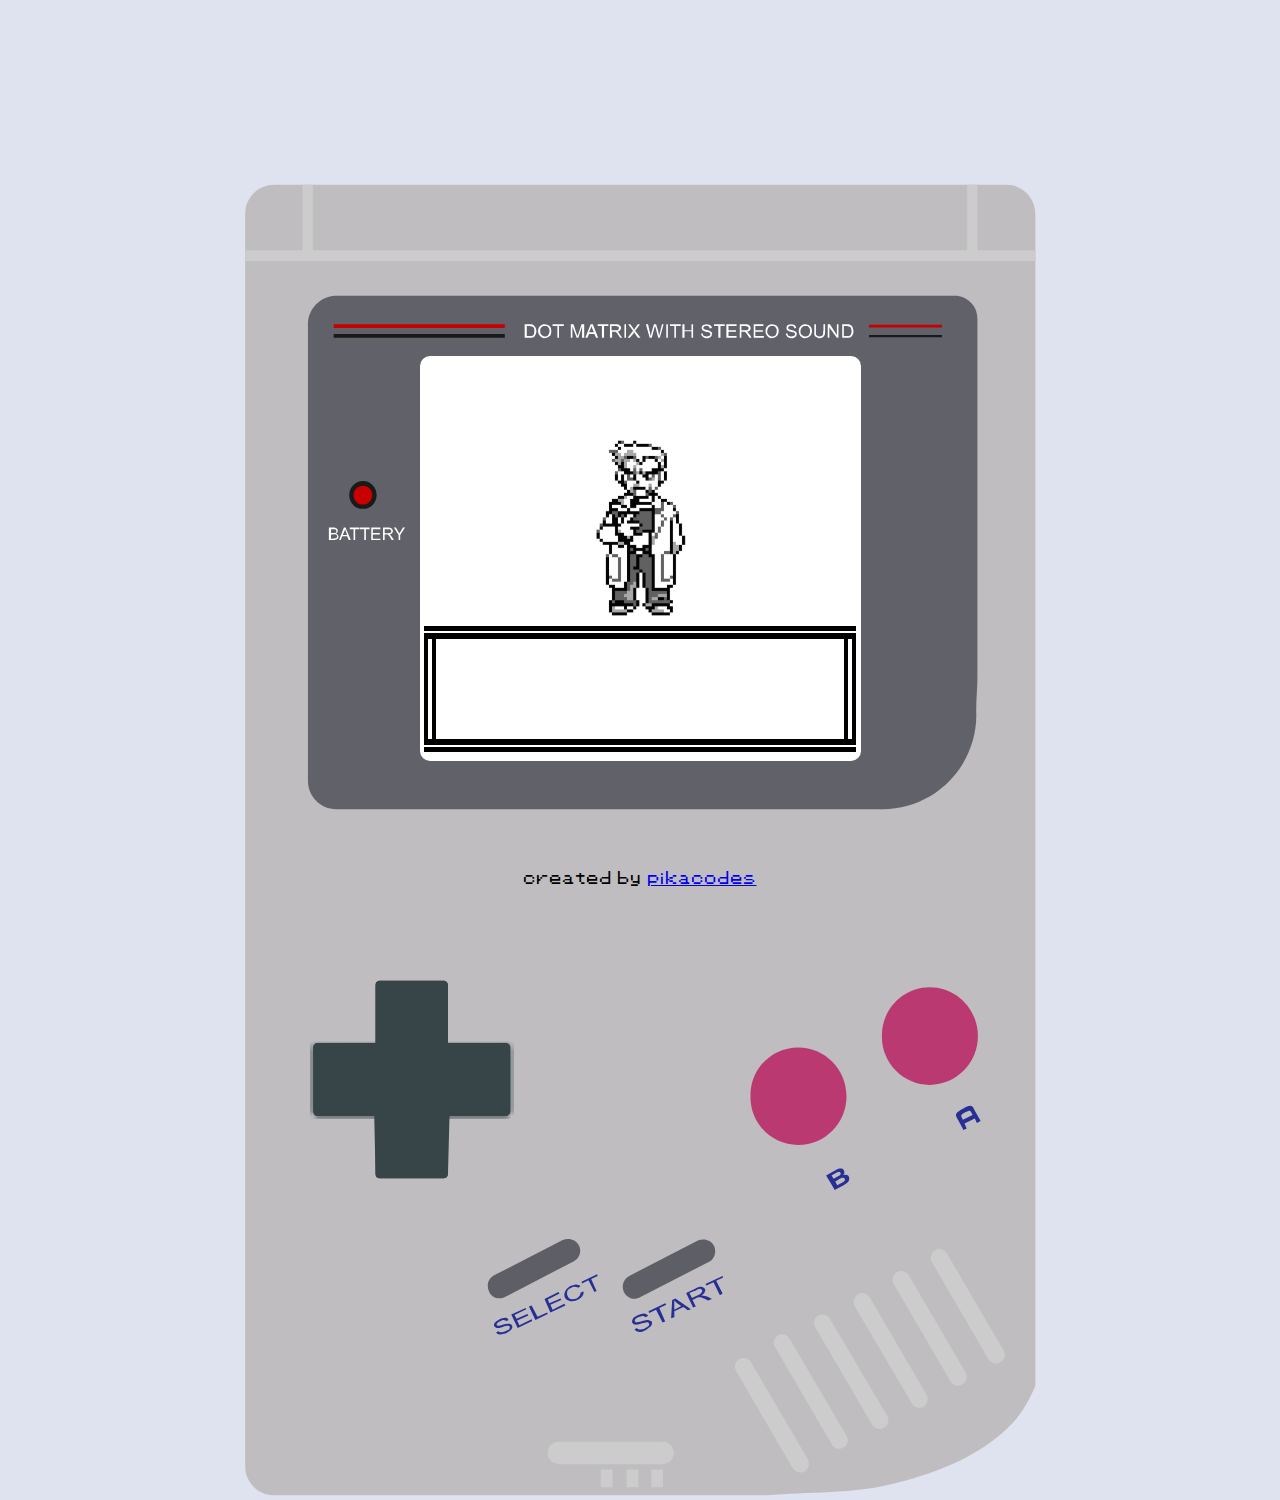
==== commit ff2384c8: "Update index.html" ====
--- a/pokemon-quiz/index.html
+++ b/pokemon-quiz/index.html
@@ -5,13 +5,16 @@
     <meta charset="UTF-8">
     <meta http-equiv="X-UA-Compatible" content="IE=edge">
     <meta name="viewport" content="width=device-width, initial-scale=1.0">
-    <meta name="description" content="Perfect Pokémon Match Quiz - Find out which Gen 1 Pokémon best suits your personality!">
+    <meta name="description"
+        content="Perfect Pokémon Match Quiz - Find out which Gen 1 Pokémon best suits your personality!">
     <meta property="og:title" content="Perfect Pokémon Match Quiz!">
     <meta property="og:description" content="Find out which of the 151 Gen 1 Pokémon best suits your personality!">
     <meta property="og:type" content="website">
     <meta property="og:url" content="https://pikacodes.io/pokemon-quiz">
-    <meta property="og:image" content="./assets/pokemon-thumb.jpg">
-    <meta property="twitter:image" content="./assets/pokemon-thumb.jpg">
+    <meta property="og:image" content="https://i.ibb.co/yFZ8R4m/pokemon-thumb.jpg">
+    <meta property="twitter:image" content="https://i.ibb.co/yFZ8R4m/pokemon-thumb.jpg">
+    <meta property="twitter:card" content="summary_large_image">
+    <meta property="twitter:description" content="Find out which Gen 1 Pokémon best suits your personality!">
     <meta property="twitter:title" content="Take the Pokémon Match Personality Quiz">
     <title>Pokémon Match Quiz</title>
     <link rel="stylesheet" href="../style.css">
@@ -131,7 +134,14 @@
             <button id="share-button" class="share-btn" style="display: none;">tweet your results</button>
         </div>
     </div>
-    <script type="module" src="../script.js"></script>
+    <script async src="https://www.googletagmanager.com/gtag/js?id=G-XKNEH077HS"></script>
+    <script>
+        window.dataLayer = window.dataLayer || [];
+        function gtag() { dataLayer.push(arguments); }
+        gtag('js', new Date());
+
+        gtag('config', 'G-XKNEH077HS');
+    </script>
 </body>
 
-</html>+</html>
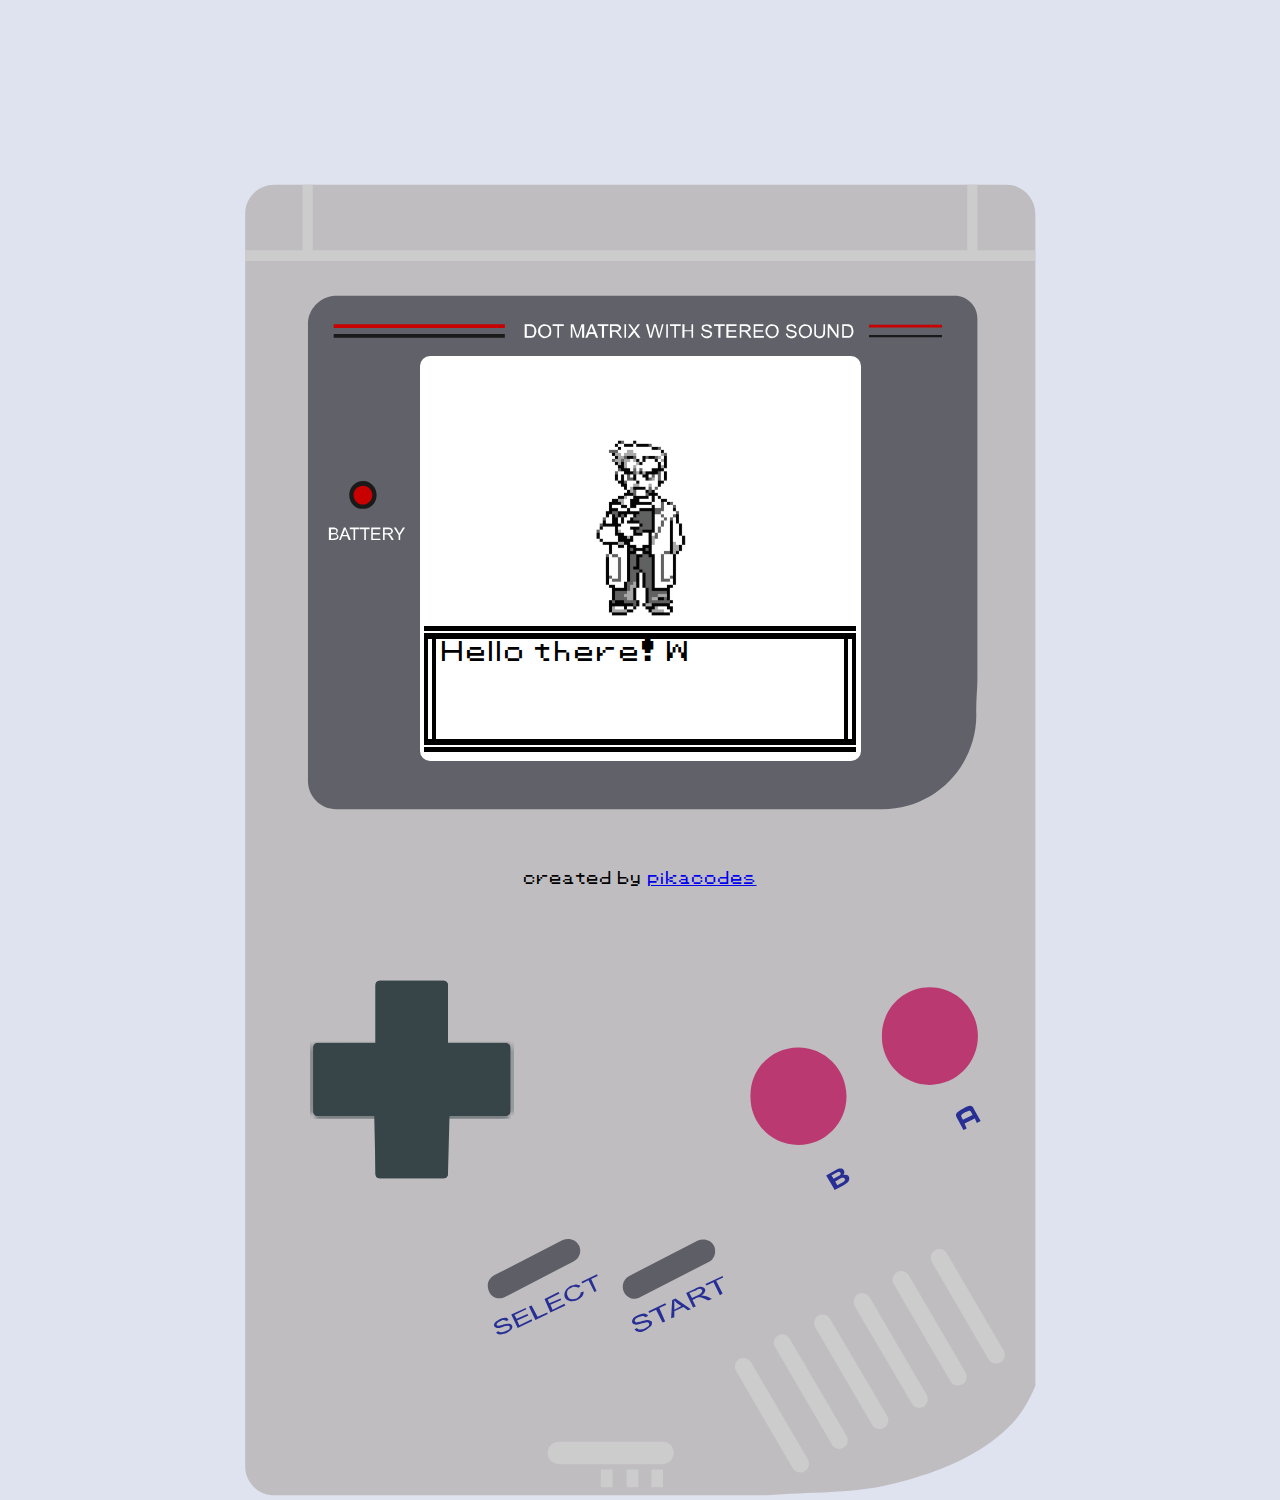
==== commit 9a974530: "Update index.html" ====
--- a/pokemon-quiz/index.html
+++ b/pokemon-quiz/index.html
@@ -5,8 +5,7 @@
     <meta charset="UTF-8">
     <meta http-equiv="X-UA-Compatible" content="IE=edge">
     <meta name="viewport" content="width=device-width, initial-scale=1.0">
-    <meta name="description"
-        content="Perfect Pokémon Match Quiz - Find out which Gen 1 Pokémon best suits your personality!">
+    <meta name="description" content="Perfect Pokémon Match Quiz - Find out which Gen 1 Pokémon best suits your personality!">
     <meta property="og:title" content="Perfect Pokémon Match Quiz!">
     <meta property="og:description" content="Find out which of the 151 Gen 1 Pokémon best suits your personality!">
     <meta property="og:type" content="website">
@@ -134,14 +133,7 @@
             <button id="share-button" class="share-btn" style="display: none;">tweet your results</button>
         </div>
     </div>
-    <script async src="https://www.googletagmanager.com/gtag/js?id=G-XKNEH077HS"></script>
-    <script>
-        window.dataLayer = window.dataLayer || [];
-        function gtag() { dataLayer.push(arguments); }
-        gtag('js', new Date());
-
-        gtag('config', 'G-XKNEH077HS');
-    </script>
+    <script type="module" src="../script.js"></script>
 </body>
 
 </html>
